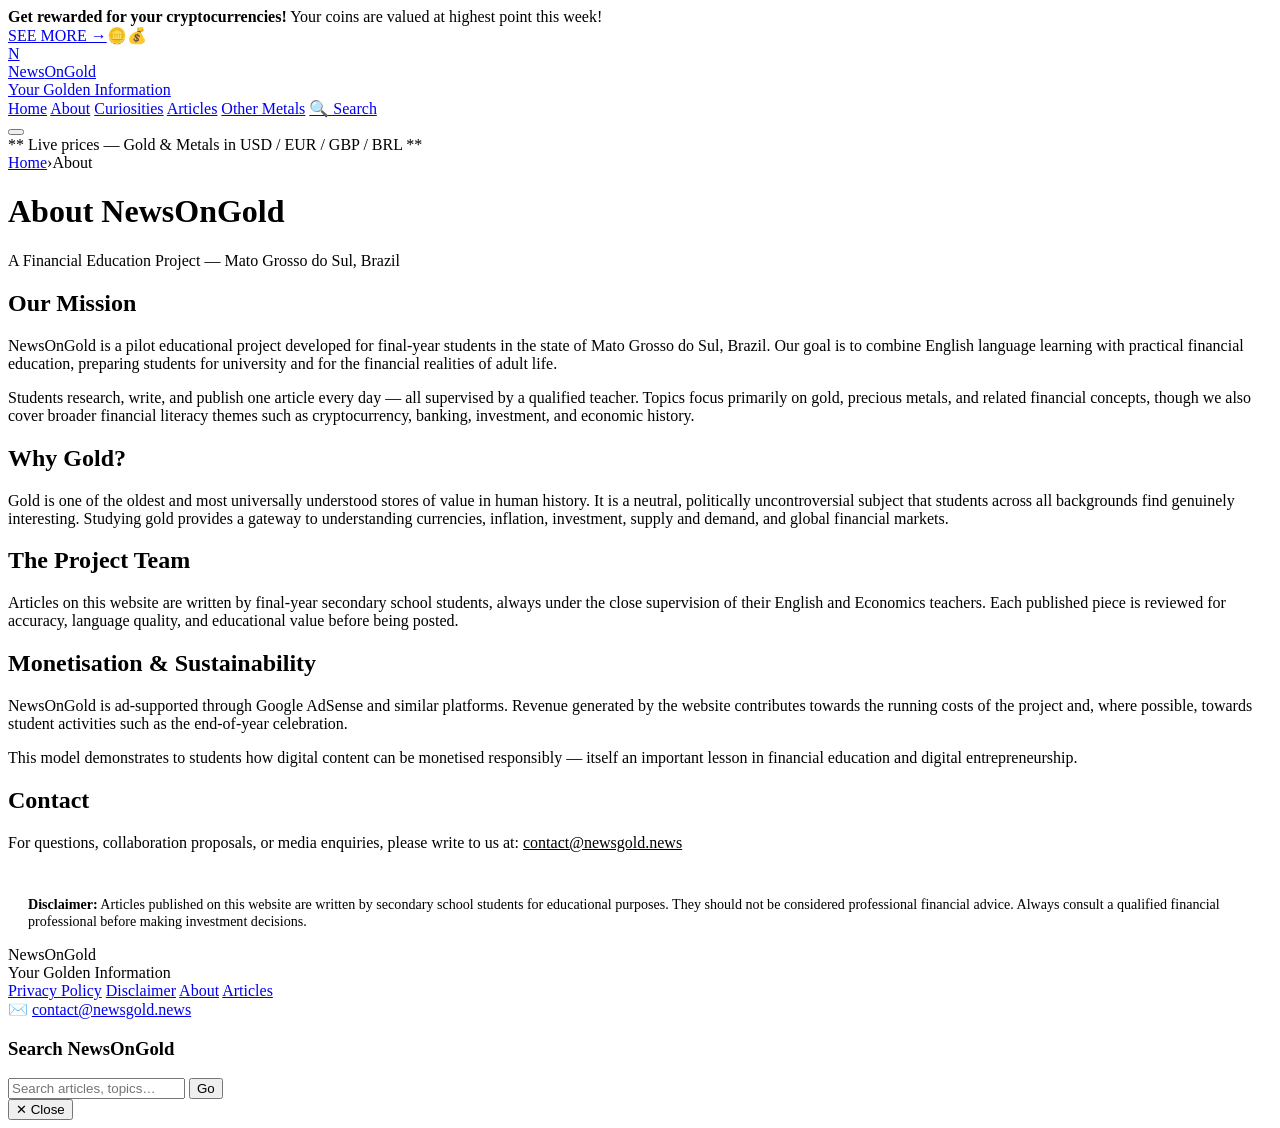
==== pages/about.html @ 3f5d35fd "Add about page with project details and mission" ====
<!DOCTYPE html>
<html lang="en">
<head>
  <meta charset="UTF-8" />
  <meta name="viewport" content="width=device-width, initial-scale=1.0" />
  <title>About — NewsOnGold</title>
  <link rel="stylesheet" href="../css/style.css" />
  <link rel="icon" href="data:image/svg+xml,<svg xmlns='http://www.w3.org/2000/svg' viewBox='0 0 100 100'><text y='.9em' font-size='90'>🥇</text></svg>" />
</head>
<body>
<div class="site-wrapper">

  <div class="top-ad-banner">
    <div class="ad-text"><strong>Get rewarded for your cryptocurrencies!</strong> Your coins are valued at highest point this week!</div>
    <div class="ad-cta"><a href="#" class="btn-see-more">SEE MORE →</a><span class="ad-coins">🪙💰</span></div>
  </div>

  <header class="site-header">
    <div class="header-inner">
      <a href="../index.html" class="site-logo">
        <div class="logo-icon">N</div>
        <div class="logo-text">
          <div class="name">News<span>On</span>Gold</div>
          <div class="tagline">Your Golden Information</div>
        </div>
      </a>
      <nav class="main-nav" id="mainNav">
        <a href="../index.html">Home</a>
        <a href="about.html" class="active">About</a>
        <a href="curiosities.html">Curiosities</a>
        <a href="articles.html">Articles</a>
        <a href="other-metals.html">Other Metals</a>
        <a href="#" class="search-btn" id="searchBtn">🔍 Search</a>
      </nav>
      <button class="hamburger" id="hamburger" aria-label="Toggle menu" aria-expanded="false"><span></span><span></span><span></span></button>
    </div>
  </header>

  <div class="price-ticker">
    <div class="ticker-label">** Live prices — Gold &amp; Metals in USD / EUR / GBP / BRL **</div>
    <div class="ticker-track" id="tickerTrack"></div>
  </div>

  <nav class="breadcrumb"><a href="../index.html">Home</a><span class="sep">›</span><span>About</span></nav>

  <main>
    <div class="info-page">
      <h1>About NewsOnGold</h1>
      <p class="subtitle">A Financial Education Project — Mato Grosso do Sul, Brazil</p>

      <h2>Our Mission</h2>
      <p>NewsOnGold is a pilot educational project developed for final-year students in the state of Mato Grosso do Sul, Brazil. Our goal is to combine English language learning with practical financial education, preparing students for university and for the financial realities of adult life.</p>

      <p>Students research, write, and publish one article every day — all supervised by a qualified teacher. Topics focus primarily on gold, precious metals, and related financial concepts, though we also cover broader financial literacy themes such as cryptocurrency, banking, investment, and economic history.</p>

      <h2>Why Gold?</h2>
      <p>Gold is one of the oldest and most universally understood stores of value in human history. It is a neutral, politically uncontroversial subject that students across all backgrounds find genuinely interesting. Studying gold provides a gateway to understanding currencies, inflation, investment, supply and demand, and global financial markets.</p>

      <h2>The Project Team</h2>
      <p>Articles on this website are written by final-year secondary school students, always under the close supervision of their English and Economics teachers. Each published piece is reviewed for accuracy, language quality, and educational value before being posted.</p>

      <h2>Monetisation &amp; Sustainability</h2>
      <p>NewsOnGold is ad-supported through Google AdSense and similar platforms. Revenue generated by the website contributes towards the running costs of the project and, where possible, towards student activities such as the end-of-year celebration.</p>

      <p>This model demonstrates to students how digital content can be monetised responsibly — itself an important lesson in financial education and digital entrepreneurship.</p>

      <h2>Contact</h2>
      <p>For questions, collaboration proposals, or media enquiries, please write to us at: <a href="mailto:contact@newsgold.news" style="color:var(--gold-dark);">contact@newsgold.news</a></p>

      <div style="background:var(--off-white);border:1px solid var(--border);border-left:3px solid var(--gold);border-radius:var(--radius);padding:16px 20px;margin-top:28px;">
        <p style="margin:0;font-size:0.88rem;color:var(--gray);">
          <strong style="color:var(--black);">Disclaimer:</strong> Articles published on this website are written by secondary school students for educational purposes. They should not be considered professional financial advice. Always consult a qualified financial professional before making investment decisions.
        </p>
      </div>
    </div>
  </main>

  <footer class="site-footer">
    <div class="footer-inner">
      <div class="footer-logo"><div class="name">News<span>On</span>Gold</div><div class="tagline">Your Golden Information</div></div>
      <nav class="footer-links">
        <a href="privacy.html">Privacy Policy</a>
        <a href="disclaimer.html">Disclaimer</a>
        <a href="about.html">About</a>
        <a href="articles.html">Articles</a>
      </nav>
      <div class="footer-contact">✉️ <a href="mailto:contact@newsgold.news">contact@newsgold.news</a></div>
    </div>
  </footer>
</div>

<div class="search-overlay" id="searchOverlay" role="dialog" aria-modal="true">
  <div class="search-box">
    <h3>Search NewsOnGold</h3>
    <div class="search-input-wrap">
      <input type="search" id="searchInput" placeholder="Search articles, topics…" />
      <button class="btn-search-go">Go</button>
    </div>
    <button class="btn-close-search" id="closeSearch">✕ Close</button>
  </div>
</div>

<script src="../js/main.js"></script>
</body>
</html>
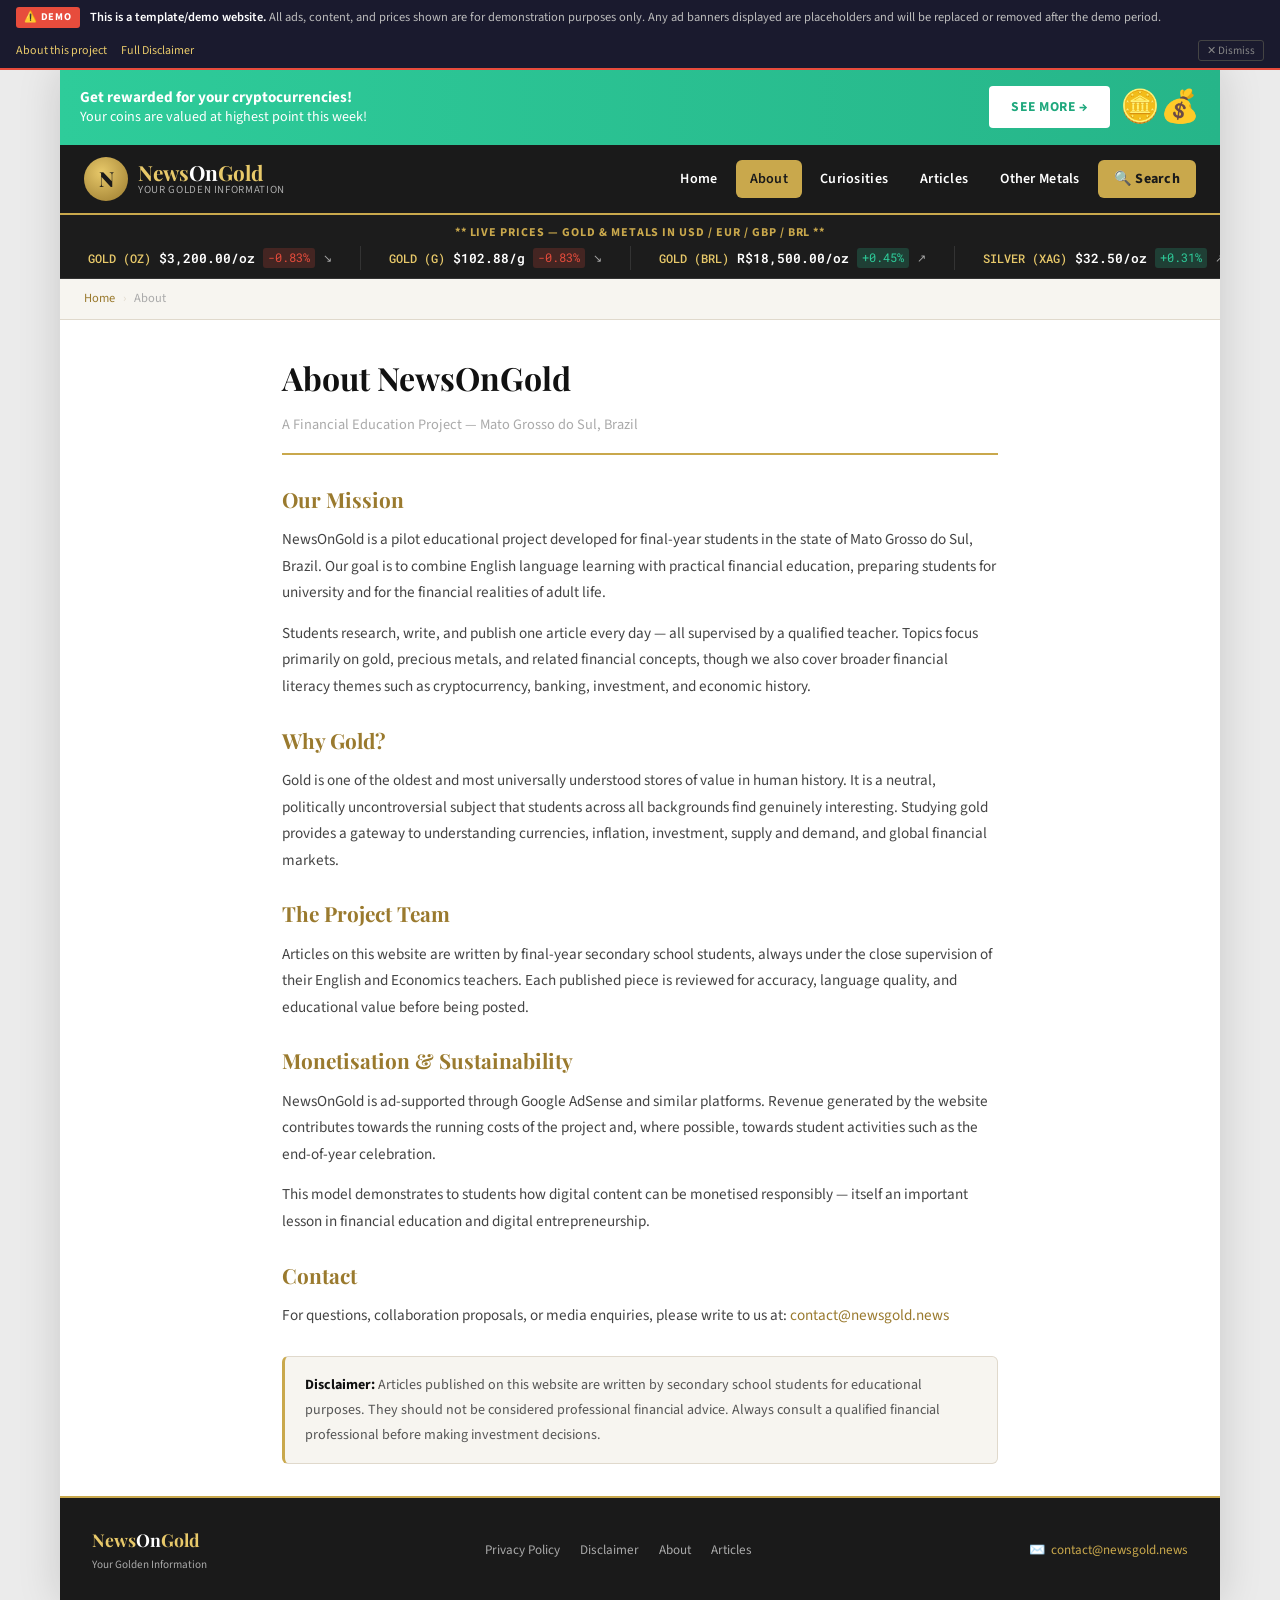
==== commit 1f7c999c: "Add demo-banner.js script to about.html" ====
--- a/pages/about.html
+++ b/pages/about.html
@@ -101,5 +101,6 @@
 </div>
 
 <script src="../js/main.js"></script>
+  <script src="../js/demo-banner.js"></script>
 </body>
 </html>
--- a/css/style.css
+++ b/css/style.css
@@ -0,0 +1,1003 @@
+/* ============================================
+   NewsOnGold — Core Stylesheet
+   Financial Education Project | Mato Grosso do Sul
+   ============================================ */
+
+@import url('https://fonts.googleapis.com/css2?family=Playfair+Display:wght@400;600;700;900&family=Source+Sans+3:wght@300;400;600;700&family=Roboto+Mono:wght@400;500&display=swap');
+
+/* === CSS Variables === */
+:root {
+  --gold:        #C9A84C;
+  --gold-light:  #E8C96A;
+  --gold-dark:   #9A7A2E;
+  --green:       #2ECC9A;
+  --green-dark:  #1FA87D;
+  --black:       #111111;
+  --dark:        #1A1A1A;
+  --dark-mid:    #2A2A2A;
+  --gray:        #555555;
+  --gray-light:  #AAAAAA;
+  --off-white:   #F7F5F0;
+  --white:       #FFFFFF;
+  --border:      #E0D9CC;
+  --ticker-bg:   #1C1C1C;
+  --box-width:   1160px;
+  --radius:      6px;
+  --shadow:      0 2px 12px rgba(0,0,0,0.08);
+  --shadow-lg:   0 6px 32px rgba(0,0,0,0.14);
+}
+
+/* === Reset & Base === */
+*, *::before, *::after { box-sizing: border-box; margin: 0; padding: 0; }
+html { scroll-behavior: smooth; }
+body {
+  font-family: 'Source Sans 3', sans-serif;
+  background: #EBEBEB;
+  color: var(--black);
+  font-size: 16px;
+  line-height: 1.6;
+}
+img { max-width: 100%; height: auto; display: block; }
+a { text-decoration: none; color: inherit; }
+ul { list-style: none; }
+
+/* === Layout Container === */
+.site-wrapper {
+  max-width: var(--box-width);
+  margin: 0 auto;
+  background: var(--white);
+  box-shadow: 0 0 40px rgba(0,0,0,0.15);
+  min-height: 100vh;
+}
+
+/* ============================================
+   TOP AD BANNER
+   ============================================ */
+.top-ad-banner {
+  background: linear-gradient(90deg, var(--green) 0%, #26B589 100%);
+  padding: 12px 20px;
+  display: flex;
+  align-items: center;
+  justify-content: space-between;
+  gap: 16px;
+}
+.top-ad-banner .ad-text { color: var(--white); font-size: 0.88rem; line-height: 1.4; }
+.top-ad-banner .ad-text strong { display: block; font-size: 0.95rem; }
+.top-ad-banner .ad-cta {
+  display: flex;
+  align-items: center;
+  gap: 10px;
+  white-space: nowrap;
+}
+.btn-see-more {
+  background: var(--white);
+  color: var(--green-dark);
+  padding: 8px 20px;
+  border-radius: 4px;
+  font-weight: 700;
+  font-size: 0.85rem;
+  letter-spacing: 0.05em;
+  transition: all 0.2s;
+  border: 2px solid transparent;
+}
+.btn-see-more:hover { background: transparent; color: var(--white); border-color: var(--white); }
+.ad-coins { font-size: 2rem; }
+
+/* ============================================
+   HEADER / NAVIGATION
+   ============================================ */
+.site-header {
+  background: var(--dark);
+  position: sticky;
+  top: 0;
+  z-index: 1000;
+  border-bottom: 2px solid var(--gold);
+}
+.header-inner {
+  display: flex;
+  align-items: center;
+  justify-content: space-between;
+  padding: 12px 24px;
+}
+.site-logo {
+  display: flex;
+  align-items: center;
+  gap: 10px;
+}
+.logo-icon {
+  width: 44px;
+  height: 44px;
+  background: radial-gradient(circle at 40% 35%, var(--gold-light), var(--gold-dark));
+  border-radius: 50%;
+  display: flex;
+  align-items: center;
+  justify-content: center;
+  font-size: 1.3rem;
+  font-weight: 900;
+  color: var(--dark);
+  font-family: 'Playfair Display', serif;
+  flex-shrink: 0;
+}
+.logo-text { line-height: 1.1; }
+.logo-text .name {
+  font-family: 'Playfair Display', serif;
+  font-size: 1.3rem;
+  font-weight: 700;
+  color: var(--gold-light);
+}
+.logo-text .name span { color: var(--white); }
+.logo-text .tagline { font-size: 0.68rem; color: var(--gray-light); letter-spacing: 0.06em; text-transform: uppercase; }
+
+/* Nav */
+.main-nav { display: flex; align-items: center; gap: 4px; }
+.main-nav a {
+  color: var(--white);
+  font-size: 0.88rem;
+  font-weight: 600;
+  padding: 8px 14px;
+  border-radius: var(--radius);
+  transition: all 0.2s;
+  letter-spacing: 0.02em;
+}
+.main-nav a:hover, .main-nav a.active {
+  background: var(--gold);
+  color: var(--dark);
+}
+.search-btn {
+  background: var(--gold);
+  color: var(--dark) !important;
+  padding: 8px 16px !important;
+  font-weight: 700 !important;
+  display: flex;
+  align-items: center;
+  gap: 6px;
+}
+.search-btn:hover { background: var(--gold-light) !important; }
+
+/* Mobile hamburger */
+.hamburger {
+  display: none;
+  background: none;
+  border: none;
+  cursor: pointer;
+  padding: 6px;
+  flex-direction: column;
+  gap: 5px;
+}
+.hamburger span {
+  display: block;
+  width: 24px;
+  height: 2px;
+  background: var(--white);
+  transition: all 0.3s;
+}
+
+/* ============================================
+   PRICE TICKER
+   ============================================ */
+.price-ticker {
+  background: var(--ticker-bg);
+  border-bottom: 1px solid #333;
+  overflow: hidden;
+  padding: 8px 0;
+}
+.ticker-label {
+  color: var(--gold);
+  font-size: 0.75rem;
+  font-weight: 700;
+  letter-spacing: 0.08em;
+  text-align: center;
+  padding: 0 20px 4px;
+  text-transform: uppercase;
+}
+.ticker-track {
+  display: flex;
+  gap: 0;
+  animation: ticker-scroll 40s linear infinite;
+  white-space: nowrap;
+  width: max-content;
+}
+.ticker-track:hover { animation-play-state: paused; }
+.ticker-item {
+  display: inline-flex;
+  align-items: center;
+  gap: 8px;
+  padding: 2px 28px;
+  border-right: 1px solid #333;
+  font-family: 'Roboto Mono', monospace;
+  font-size: 0.8rem;
+}
+.ticker-item .metal-name {
+  color: var(--gold-light);
+  font-weight: 500;
+  text-transform: uppercase;
+  font-size: 0.75rem;
+}
+.ticker-item .price { color: var(--white); font-weight: 600; }
+.ticker-item .change { font-size: 0.72rem; padding: 1px 5px; border-radius: 3px; }
+.ticker-item .change.up { background: rgba(46,204,154,0.2); color: var(--green); }
+.ticker-item .change.down { background: rgba(231,76,60,0.2); color: #E74C3C; }
+.ticker-item .sparkline { color: var(--gray-light); font-size: 0.7rem; }
+
+@keyframes ticker-scroll {
+  0% { transform: translateX(0); }
+  100% { transform: translateX(-50%); }
+}
+
+/* ============================================
+   MAIN CONTENT LAYOUT
+   ============================================ */
+.content-wrap {
+  display: grid;
+  grid-template-columns: 1fr 300px;
+  gap: 24px;
+  padding: 24px;
+}
+.main-col { min-width: 0; }
+.sidebar { min-width: 0; }
+
+/* ============================================
+   HERO / FEATURED ARTICLE
+   ============================================ */
+.hero-article {
+  position: relative;
+  border-radius: var(--radius);
+  overflow: hidden;
+  margin-bottom: 24px;
+  box-shadow: var(--shadow-lg);
+}
+.hero-img-wrap {
+  width: 100%;
+  height: 380px;
+  overflow: hidden;
+  background: linear-gradient(135deg, #2a1a00 0%, #5a3d00 40%, #3d2800 100%);
+  position: relative;
+  display: flex;
+  align-items: center;
+  justify-content: center;
+}
+.hero-img-placeholder {
+  width: 100%;
+  height: 100%;
+  display: flex;
+  flex-direction: column;
+  align-items: center;
+  justify-content: center;
+  gap: 16px;
+  position: relative;
+}
+.hero-img-placeholder::before {
+  content: '';
+  position: absolute;
+  inset: 0;
+  background: url("data:image/svg+xml,%3Csvg width='60' height='60' viewBox='0 0 60 60' xmlns='http://www.w3.org/2000/svg'%3E%3Cg fill='none' fill-rule='evenodd'%3E%3Cg fill='%23ffffff' fill-opacity='0.03'%3E%3Cpath d='M36 34v-4h-2v4h-4v2h4v4h2v-4h4v-2h-4zm0-30V0h-2v4h-4v2h4v4h2V6h4V4h-4zM6 34v-4H4v4H0v2h4v4h2v-4h4v-2H6zM6 4V0H4v4H0v2h4v4h2V6h4V4H6z'/%3E%3C/g%3E%3C/g%3E%3C/svg%3E");
+}
+.hero-icon { font-size: 5rem; opacity: 0.6; }
+.hero-category {
+  position: absolute;
+  top: 16px;
+  left: 16px;
+  background: var(--gold);
+  color: var(--dark);
+  font-size: 0.7rem;
+  font-weight: 700;
+  padding: 4px 12px;
+  border-radius: 3px;
+  letter-spacing: 0.08em;
+  text-transform: uppercase;
+}
+.hero-meta {
+  background: var(--white);
+  padding: 20px 24px;
+  border: 1px solid var(--border);
+  border-top: none;
+}
+.hero-meta h2 {
+  font-family: 'Playfair Display', serif;
+  font-size: 1.65rem;
+  font-weight: 700;
+  color: var(--black);
+  line-height: 1.3;
+  margin-bottom: 10px;
+  transition: color 0.2s;
+}
+.hero-meta h2 a:hover { color: var(--gold-dark); }
+.hero-meta .excerpt { color: var(--gray); font-size: 0.93rem; margin-bottom: 14px; }
+.article-byline {
+  display: flex;
+  align-items: center;
+  gap: 14px;
+  font-size: 0.8rem;
+  color: var(--gray-light);
+}
+.article-byline .author { color: var(--gold-dark); font-weight: 600; }
+.article-byline .dot { color: var(--border); }
+
+/* ============================================
+   LIVE GOLD PRICE WIDGET
+   ============================================ */
+.live-gold-section {
+  border: 1px solid var(--border);
+  border-radius: var(--radius);
+  overflow: hidden;
+  margin-bottom: 24px;
+  box-shadow: var(--shadow);
+}
+.live-gold-header {
+  display: flex;
+  align-items: center;
+  justify-content: space-between;
+  padding: 12px 18px;
+  background: var(--off-white);
+  border-bottom: 1px solid var(--border);
+}
+.live-gold-header h3 {
+  font-family: 'Playfair Display', serif;
+  font-size: 1rem;
+  font-weight: 700;
+  color: var(--gold-dark);
+}
+.live-controls { display: flex; align-items: center; gap: 8px; }
+.live-dot {
+  width: 8px; height: 8px;
+  background: var(--green);
+  border-radius: 50%;
+  animation: pulse-dot 2s ease-in-out infinite;
+}
+@keyframes pulse-dot {
+  0%,100% { opacity: 1; transform: scale(1); }
+  50% { opacity: 0.5; transform: scale(0.7); }
+}
+.live-label { font-size: 0.72rem; font-weight: 600; color: var(--green); letter-spacing: 0.06em; text-transform: uppercase; }
+.btn-refresh {
+  background: var(--gold);
+  color: var(--dark);
+  border: none;
+  padding: 5px 14px;
+  border-radius: 4px;
+  font-size: 0.75rem;
+  font-weight: 700;
+  cursor: pointer;
+  transition: all 0.2s;
+}
+.btn-refresh:hover { background: var(--gold-dark); color: var(--white); }
+
+.gold-prices-grid {
+  display: grid;
+  grid-template-columns: repeat(3, 1fr);
+  gap: 0;
+  padding: 0;
+}
+.price-card {
+  padding: 20px 16px;
+  text-align: center;
+  border-right: 1px solid var(--border);
+  transition: background 0.2s;
+}
+.price-card:last-child { border-right: none; }
+.price-card:hover { background: var(--off-white); }
+.price-card .currency-flag { font-size: 1.4rem; margin-bottom: 4px; }
+.price-card .currency-label { font-size: 0.7rem; color: var(--gray-light); text-transform: uppercase; letter-spacing: 0.07em; margin-bottom: 2px; }
+.price-card .currency-name { font-size: 0.82rem; color: var(--gray); margin-bottom: 10px; }
+.price-card .price-value {
+  font-family: 'Roboto Mono', monospace;
+  font-size: 1.5rem;
+  font-weight: 700;
+  color: var(--black);
+  margin-bottom: 6px;
+}
+.price-card .price-change {
+  display: inline-block;
+  font-size: 0.78rem;
+  font-weight: 700;
+  padding: 3px 10px;
+  border-radius: 20px;
+  font-family: 'Roboto Mono', monospace;
+}
+.price-card .price-change.up { background: rgba(46,204,154,0.12); color: #1A9B6C; }
+.price-card .price-change.down { background: rgba(231,76,60,0.12); color: #C0392B; }
+
+/* ============================================
+   AD BANNER (inline)
+   ============================================ */
+.inline-ad {
+  background: linear-gradient(90deg, var(--green) 0%, #26B589 100%);
+  border-radius: var(--radius);
+  padding: 14px 20px;
+  display: flex;
+  align-items: center;
+  justify-content: space-between;
+  gap: 16px;
+  margin-bottom: 24px;
+}
+.inline-ad .ad-text { color: var(--white); font-size: 0.85rem; line-height: 1.4; }
+.inline-ad .ad-text strong { display: block; font-size: 0.9rem; }
+.inline-ad-right { display: flex; align-items: center; gap: 12px; }
+
+/* ============================================
+   GOLD CALCULATOR
+   ============================================ */
+.calculator-section {
+  border: 1px solid var(--border);
+  border-radius: var(--radius);
+  overflow: hidden;
+  margin-bottom: 24px;
+  box-shadow: var(--shadow);
+}
+.calc-header {
+  padding: 14px 18px;
+  background: var(--off-white);
+  border-bottom: 2px solid var(--gold);
+}
+.calc-header h3 {
+  font-family: 'Playfair Display', serif;
+  font-size: 1.05rem;
+  font-weight: 700;
+  color: var(--gold-dark);
+}
+.calc-body { padding: 18px; }
+.form-group { margin-bottom: 14px; }
+.form-group label {
+  display: block;
+  font-size: 0.78rem;
+  font-weight: 600;
+  color: var(--gray);
+  margin-bottom: 5px;
+  text-transform: uppercase;
+  letter-spacing: 0.05em;
+}
+.form-group input,
+.form-group select {
+  width: 100%;
+  padding: 10px 12px;
+  border: 1px solid var(--border);
+  border-radius: var(--radius);
+  font-size: 0.9rem;
+  font-family: inherit;
+  background: var(--white);
+  color: var(--black);
+  transition: border-color 0.2s;
+}
+.form-group input:focus,
+.form-group select:focus {
+  outline: none;
+  border-color: var(--gold);
+  box-shadow: 0 0 0 3px rgba(201,168,76,0.12);
+}
+.form-group input::placeholder { color: var(--gray-light); font-style: italic; }
+.btn-calculate {
+  width: 100%;
+  background: var(--gold);
+  color: var(--dark);
+  border: none;
+  padding: 12px;
+  border-radius: var(--radius);
+  font-size: 0.9rem;
+  font-weight: 700;
+  cursor: pointer;
+  font-family: inherit;
+  letter-spacing: 0.04em;
+  transition: all 0.2s;
+  margin-top: 4px;
+}
+.btn-calculate:hover { background: var(--gold-dark); color: var(--white); transform: translateY(-1px); }
+.calc-result {
+  margin-top: 14px;
+  padding: 14px;
+  background: var(--off-white);
+  border: 1px solid var(--border);
+  border-radius: var(--radius);
+  text-align: center;
+  display: none;
+}
+.calc-result.visible { display: block; }
+.calc-result .result-label { font-size: 0.78rem; color: var(--gray); text-transform: uppercase; letter-spacing: 0.06em; margin-bottom: 4px; }
+.calc-result .result-value {
+  font-family: 'Roboto Mono', monospace;
+  font-size: 1.6rem;
+  font-weight: 700;
+  color: var(--gold-dark);
+}
+
+/* ============================================
+   SIDEBAR
+   ============================================ */
+.sidebar-ad {
+  margin-bottom: 24px;
+}
+.sidebar-ad-box {
+  background: linear-gradient(135deg, var(--green) 0%, #1DA876 100%);
+  border-radius: var(--radius);
+  padding: 18px;
+  text-align: center;
+  color: var(--white);
+}
+.sidebar-ad-box p { font-size: 0.82rem; line-height: 1.5; margin-bottom: 10px; }
+.sidebar-ad-box strong { display: block; font-size: 0.9rem; margin-bottom: 8px; }
+.sidebar-ad-coins { font-size: 2.5rem; margin: 8px 0; }
+
+/* Sidebar Widget */
+.sidebar-widget {
+  border: 1px solid var(--border);
+  border-radius: var(--radius);
+  overflow: hidden;
+  margin-bottom: 24px;
+  box-shadow: var(--shadow);
+}
+.widget-header {
+  padding: 12px 18px;
+  background: var(--off-white);
+  border-bottom: 2px solid var(--gold);
+}
+.widget-header h3 {
+  font-family: 'Playfair Display', serif;
+  font-size: 1rem;
+  font-weight: 700;
+  color: var(--black);
+}
+.widget-body { padding: 0; }
+
+/* Gold Stories List */
+.story-list-item {
+  padding: 12px 18px;
+  border-bottom: 1px solid var(--border);
+  transition: background 0.2s;
+}
+.story-list-item:last-child { border-bottom: none; }
+.story-list-item:hover { background: var(--off-white); }
+.story-list-item a {
+  font-size: 0.87rem;
+  font-weight: 600;
+  color: var(--black);
+  line-height: 1.4;
+  transition: color 0.2s;
+}
+.story-list-item:nth-child(2) a,
+.story-list-item:nth-child(4) a { color: var(--gold-dark); }
+.story-list-item a:hover { color: var(--gold-dark); }
+
+/* ============================================
+   MUST READ SECTION
+   ============================================ */
+.must-read-section { margin-bottom: 24px; }
+.section-title {
+  font-size: 0.75rem;
+  font-weight: 700;
+  text-transform: uppercase;
+  letter-spacing: 0.12em;
+  color: var(--gray-light);
+  border-top: 1px solid var(--border);
+  padding-top: 12px;
+  margin-bottom: 16px;
+}
+.section-title span {
+  background: var(--black);
+  color: var(--white);
+  padding: 3px 10px;
+  font-size: 0.7rem;
+}
+.must-read-card {
+  background: var(--off-white);
+  border-radius: var(--radius);
+  overflow: hidden;
+  border: 1px solid var(--border);
+}
+.must-read-img {
+  width: 100%;
+  height: 200px;
+  background: linear-gradient(135deg, #1a2a1a 0%, #2a3d20 60%, #1a2a1a 100%);
+  position: relative;
+  display: flex;
+  align-items: center;
+  justify-content: center;
+  overflow: hidden;
+}
+.must-read-img .img-icon { font-size: 4rem; opacity: 0.5; }
+.must-read-cat {
+  position: absolute;
+  bottom: 12px;
+  left: 12px;
+  background: var(--gold);
+  color: var(--dark);
+  font-size: 0.65rem;
+  font-weight: 700;
+  padding: 3px 10px;
+  border-radius: 3px;
+  letter-spacing: 0.08em;
+  text-transform: uppercase;
+}
+.must-read-content { padding: 16px; }
+.must-read-content h4 {
+  font-family: 'Playfair Display', serif;
+  font-size: 1.1rem;
+  font-weight: 700;
+  color: var(--gold-dark);
+  margin-bottom: 8px;
+  line-height: 1.35;
+}
+.must-read-content h4 a:hover { color: var(--black); }
+.must-read-content p { font-size: 0.83rem; color: var(--gray); line-height: 1.5; }
+
+/* ============================================
+   LATEST ARTICLES GRID
+   ============================================ */
+.latest-articles { padding: 24px; border-top: 1px solid var(--border); }
+.section-heading {
+  font-family: 'Playfair Display', serif;
+  font-size: 1.2rem;
+  font-weight: 700;
+  text-transform: uppercase;
+  letter-spacing: 0.06em;
+  color: var(--black);
+  padding-bottom: 12px;
+  border-bottom: 2px solid var(--gold);
+  margin-bottom: 20px;
+}
+.articles-grid {
+  display: grid;
+  grid-template-columns: repeat(3, 1fr);
+  gap: 20px;
+}
+.article-card {
+  border: 1px solid var(--border);
+  border-radius: var(--radius);
+  overflow: hidden;
+  transition: all 0.25s;
+  background: var(--white);
+}
+.article-card:hover {
+  transform: translateY(-3px);
+  box-shadow: var(--shadow-lg);
+  border-color: var(--gold);
+}
+.article-thumb {
+  width: 100%;
+  height: 160px;
+  position: relative;
+  overflow: hidden;
+  display: flex;
+  align-items: center;
+  justify-content: center;
+}
+.article-thumb-1 { background: linear-gradient(135deg, #1a1a2e 0%, #16213e 100%); }
+.article-thumb-2 { background: linear-gradient(135deg, #2d1b00 0%, #4a2f00 100%); }
+.article-thumb-3 { background: linear-gradient(135deg, #0a2a0a 0%, #1a4a1a 100%); }
+.article-thumb-4 { background: linear-gradient(135deg, #1a0a2e 0%, #2d1550 100%); }
+.article-thumb-5 { background: linear-gradient(135deg, #1a2a1a 0%, #0d3d1a 100%); }
+.article-thumb-6 { background: linear-gradient(135deg, #2e1a00 0%, #4a3000 100%); }
+.article-thumb .thumb-icon { font-size: 3rem; opacity: 0.45; }
+.article-cat-badge {
+  position: absolute;
+  top: 10px;
+  left: 10px;
+  background: var(--gold);
+  color: var(--dark);
+  font-size: 0.62rem;
+  font-weight: 700;
+  padding: 2px 8px;
+  border-radius: 3px;
+  letter-spacing: 0.07em;
+  text-transform: uppercase;
+}
+.article-info { padding: 14px; }
+.article-info h4 {
+  font-family: 'Playfair Display', serif;
+  font-size: 0.95rem;
+  font-weight: 700;
+  color: var(--black);
+  margin-bottom: 7px;
+  line-height: 1.35;
+  transition: color 0.2s;
+}
+.article-info h4 a:hover { color: var(--gold-dark); }
+.article-info p {
+  font-size: 0.78rem;
+  color: var(--gray);
+  line-height: 1.5;
+  margin-bottom: 10px;
+  display: -webkit-box;
+  -webkit-line-clamp: 3;
+  -webkit-box-orient: vertical;
+  overflow: hidden;
+}
+.article-footer {
+  display: flex;
+  align-items: center;
+  justify-content: space-between;
+  padding: 10px 14px;
+  border-top: 1px solid var(--border);
+  background: var(--off-white);
+}
+.article-footer .site-name {
+  font-size: 0.68rem;
+  font-weight: 700;
+  color: var(--gold-dark);
+  letter-spacing: 0.06em;
+  text-transform: uppercase;
+}
+.article-footer .pub-date { font-size: 0.68rem; color: var(--gray-light); }
+
+/* ============================================
+   BOTTOM AD BANNER
+   ============================================ */
+.bottom-ad-banner {
+  margin: 0 24px 24px;
+  background: linear-gradient(90deg, var(--green) 0%, #26B589 100%);
+  border-radius: var(--radius);
+  padding: 14px 20px;
+  display: flex;
+  align-items: center;
+  justify-content: space-between;
+  gap: 16px;
+}
+.bottom-ad-banner .ad-text { color: var(--white); font-size: 0.85rem; }
+.bottom-ad-banner .ad-text strong { display: block; font-size: 0.9rem; margin-bottom: 2px; }
+
+/* ============================================
+   FOOTER
+   ============================================ */
+.site-footer {
+  background: var(--dark);
+  border-top: 2px solid var(--gold);
+  padding: 28px 32px;
+}
+.footer-inner {
+  display: flex;
+  align-items: center;
+  justify-content: space-between;
+  flex-wrap: wrap;
+  gap: 16px;
+}
+.footer-logo .name {
+  font-family: 'Playfair Display', serif;
+  font-size: 1.1rem;
+  color: var(--gold-light);
+  font-weight: 700;
+}
+.footer-logo .name span { color: var(--white); }
+.footer-logo .tagline { font-size: 0.7rem; color: var(--gray-light); margin-top: 2px; }
+.footer-links { display: flex; gap: 20px; align-items: center; }
+.footer-links a { color: var(--gray-light); font-size: 0.82rem; transition: color 0.2s; }
+.footer-links a:hover { color: var(--gold-light); }
+.footer-contact { color: var(--gold); font-size: 0.82rem; display: flex; align-items: center; gap: 6px; }
+.footer-contact a { color: var(--gold); }
+.footer-contact a:hover { color: var(--gold-light); }
+
+/* ============================================
+   ARTICLE SINGLE PAGE
+   ============================================ */
+.article-page { padding: 24px; }
+.article-page-header { margin-bottom: 24px; }
+.article-page-cat {
+  display: inline-block;
+  background: var(--gold);
+  color: var(--dark);
+  font-size: 0.7rem;
+  font-weight: 700;
+  padding: 4px 12px;
+  border-radius: 3px;
+  letter-spacing: 0.08em;
+  text-transform: uppercase;
+  margin-bottom: 14px;
+}
+.article-page-title {
+  font-family: 'Playfair Display', serif;
+  font-size: 2rem;
+  font-weight: 700;
+  line-height: 1.25;
+  color: var(--black);
+  margin-bottom: 12px;
+}
+.article-page-byline {
+  display: flex;
+  align-items: center;
+  gap: 16px;
+  font-size: 0.82rem;
+  color: var(--gray-light);
+  padding-bottom: 16px;
+  border-bottom: 1px solid var(--border);
+  margin-bottom: 20px;
+}
+.article-page-byline .author { color: var(--gold-dark); font-weight: 600; }
+.article-page-img {
+  width: 100%;
+  height: 340px;
+  background: linear-gradient(135deg, #2a1a00 0%, #5a3d00 100%);
+  border-radius: var(--radius);
+  margin-bottom: 24px;
+  display: flex;
+  align-items: center;
+  justify-content: center;
+  font-size: 5rem;
+  opacity: 0.7;
+}
+.article-page-body {
+  font-size: 1rem;
+  line-height: 1.8;
+  color: #333;
+}
+.article-page-body p { margin-bottom: 18px; }
+.article-page-body h2 {
+  font-family: 'Playfair Display', serif;
+  font-size: 1.4rem;
+  color: var(--black);
+  margin: 28px 0 12px;
+}
+.article-page-body h3 {
+  font-family: 'Playfair Display', serif;
+  font-size: 1.15rem;
+  color: var(--gold-dark);
+  margin: 22px 0 10px;
+}
+.article-page-body blockquote {
+  border-left: 3px solid var(--gold);
+  padding: 12px 20px;
+  margin: 20px 0;
+  background: var(--off-white);
+  font-style: italic;
+  color: var(--gray);
+  border-radius: 0 var(--radius) var(--radius) 0;
+}
+
+/* ============================================
+   ABOUT / INFO PAGES
+   ============================================ */
+.info-page { padding: 32px; max-width: 780px; margin: 0 auto; }
+.info-page h1 {
+  font-family: 'Playfair Display', serif;
+  font-size: 2rem;
+  color: var(--black);
+  margin-bottom: 8px;
+}
+.info-page .subtitle { color: var(--gray-light); font-size: 0.9rem; margin-bottom: 28px; border-bottom: 2px solid var(--gold); padding-bottom: 16px; }
+.info-page h2 { font-family: 'Playfair Display', serif; font-size: 1.3rem; color: var(--gold-dark); margin: 24px 0 10px; }
+.info-page p { font-size: 0.95rem; line-height: 1.75; color: #444; margin-bottom: 14px; }
+.info-page ul { margin: 12px 0 18px 20px; }
+.info-page ul li { font-size: 0.93rem; line-height: 1.7; color: #444; list-style: disc; margin-bottom: 6px; }
+
+/* ============================================
+   BREADCRUMB
+   ============================================ */
+.breadcrumb {
+  padding: 10px 24px;
+  background: var(--off-white);
+  border-bottom: 1px solid var(--border);
+  font-size: 0.78rem;
+  color: var(--gray-light);
+  display: flex;
+  align-items: center;
+  gap: 8px;
+}
+.breadcrumb a { color: var(--gold-dark); }
+.breadcrumb a:hover { text-decoration: underline; }
+.breadcrumb .sep { color: var(--border); }
+
+/* ============================================
+   SEARCH OVERLAY
+   ============================================ */
+.search-overlay {
+  display: none;
+  position: fixed;
+  inset: 0;
+  background: rgba(0,0,0,0.75);
+  z-index: 2000;
+  align-items: flex-start;
+  justify-content: center;
+  padding-top: 80px;
+}
+.search-overlay.open { display: flex; }
+.search-box {
+  background: var(--white);
+  border-radius: var(--radius);
+  padding: 24px;
+  width: 90%;
+  max-width: 560px;
+}
+.search-box h3 { font-family: 'Playfair Display', serif; margin-bottom: 14px; font-size: 1.2rem; }
+.search-input-wrap { display: flex; gap: 10px; }
+.search-input-wrap input {
+  flex: 1;
+  padding: 12px 16px;
+  border: 1px solid var(--border);
+  border-radius: var(--radius);
+  font-size: 1rem;
+  font-family: inherit;
+}
+.search-input-wrap input:focus { outline: none; border-color: var(--gold); }
+.btn-search-go {
+  background: var(--gold);
+  color: var(--dark);
+  border: none;
+  padding: 12px 20px;
+  border-radius: var(--radius);
+  font-weight: 700;
+  cursor: pointer;
+  font-family: inherit;
+}
+.btn-close-search {
+  background: none;
+  border: none;
+  cursor: pointer;
+  font-size: 0.85rem;
+  color: var(--gray-light);
+  margin-top: 12px;
+  font-family: inherit;
+}
+
+/* ============================================
+   RESPONSIVE
+   ============================================ */
+@media (max-width: 760px) {
+  .calc-mustreads-row {
+    grid-template-columns: 1fr !important;
+  }
+}
+
+@media (max-width: 960px) {
+  .content-wrap {
+    grid-template-columns: 1fr;
+    padding: 16px;
+  }
+  .sidebar { order: -1; }
+  .articles-grid { grid-template-columns: repeat(2, 1fr); }
+  .gold-prices-grid { grid-template-columns: repeat(3, 1fr); }
+}
+
+@media (max-width: 700px) {
+  .header-inner { padding: 10px 16px; }
+  .main-nav { display: none; flex-direction: column; width: 100%; }
+  .main-nav.open {
+    display: flex;
+    position: absolute;
+    top: 100%;
+    left: 0;
+    right: 0;
+    background: var(--dark);
+    padding: 16px;
+    border-top: 1px solid var(--gold);
+    z-index: 999;
+  }
+  .hamburger { display: flex; }
+  .site-header { position: relative; }
+  .articles-grid { grid-template-columns: 1fr; }
+  .gold-prices-grid { grid-template-columns: 1fr; }
+  .price-card { border-right: none; border-bottom: 1px solid var(--border); }
+  .price-card:last-child { border-bottom: none; }
+  .hero-img-wrap { height: 220px; }
+  .article-page-title { font-size: 1.45rem; }
+  .footer-inner { flex-direction: column; align-items: flex-start; }
+  .footer-links { flex-wrap: wrap; gap: 12px; }
+  .top-ad-banner { flex-direction: column; text-align: center; }
+  .content-wrap { padding: 12px; gap: 16px; }
+  .latest-articles { padding: 16px; }
+  .bottom-ad-banner { margin: 0 12px 16px; }
+}
+
+@media (max-width: 480px) {
+  .logo-text .name { font-size: 1.1rem; }
+  .articles-grid { gap: 12px; }
+  .price-card .price-value { font-size: 1.25rem; }
+}
+
+/* ============================================
+   ADSENSE PLACEHOLDERS
+   ============================================ */
+.adsense-slot {
+  background: var(--off-white);
+  border: 1px dashed var(--border);
+  border-radius: var(--radius);
+  padding: 20px;
+  text-align: center;
+  color: var(--gray-light);
+  font-size: 0.78rem;
+  margin-bottom: 20px;
+}
+.adsense-slot p { margin: 0; }
+
+/* ============================================
+   UTILITY
+   ============================================ */
+.visually-hidden { position: absolute; clip: rect(0,0,0,0); white-space: nowrap; border: 0; }
+.text-gold { color: var(--gold-dark); }
+.text-green { color: var(--green-dark); }
+.mt-0 { margin-top: 0 !important; }
